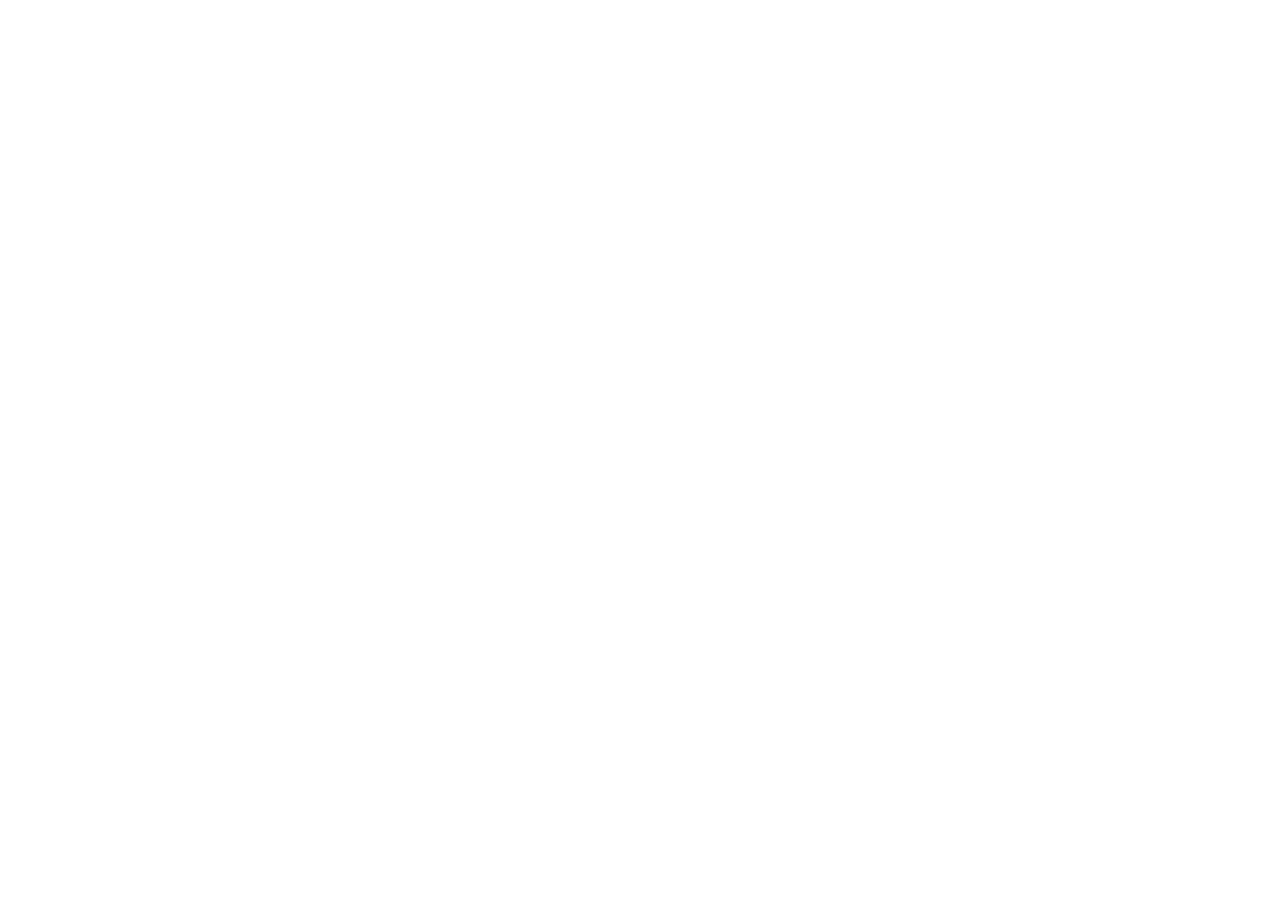
==== login.html @ 8dc0043e "day2 structure or nav completed by sujeet" ====
<!DOCTYPE html>
<html lang="en">
<head>
    <meta charset="UTF-8">
    <meta name="viewport" content="width=device-width, initial-scale=1.0">
    <title>log-in</title>
</head>
<body>
    
</body>
</html>
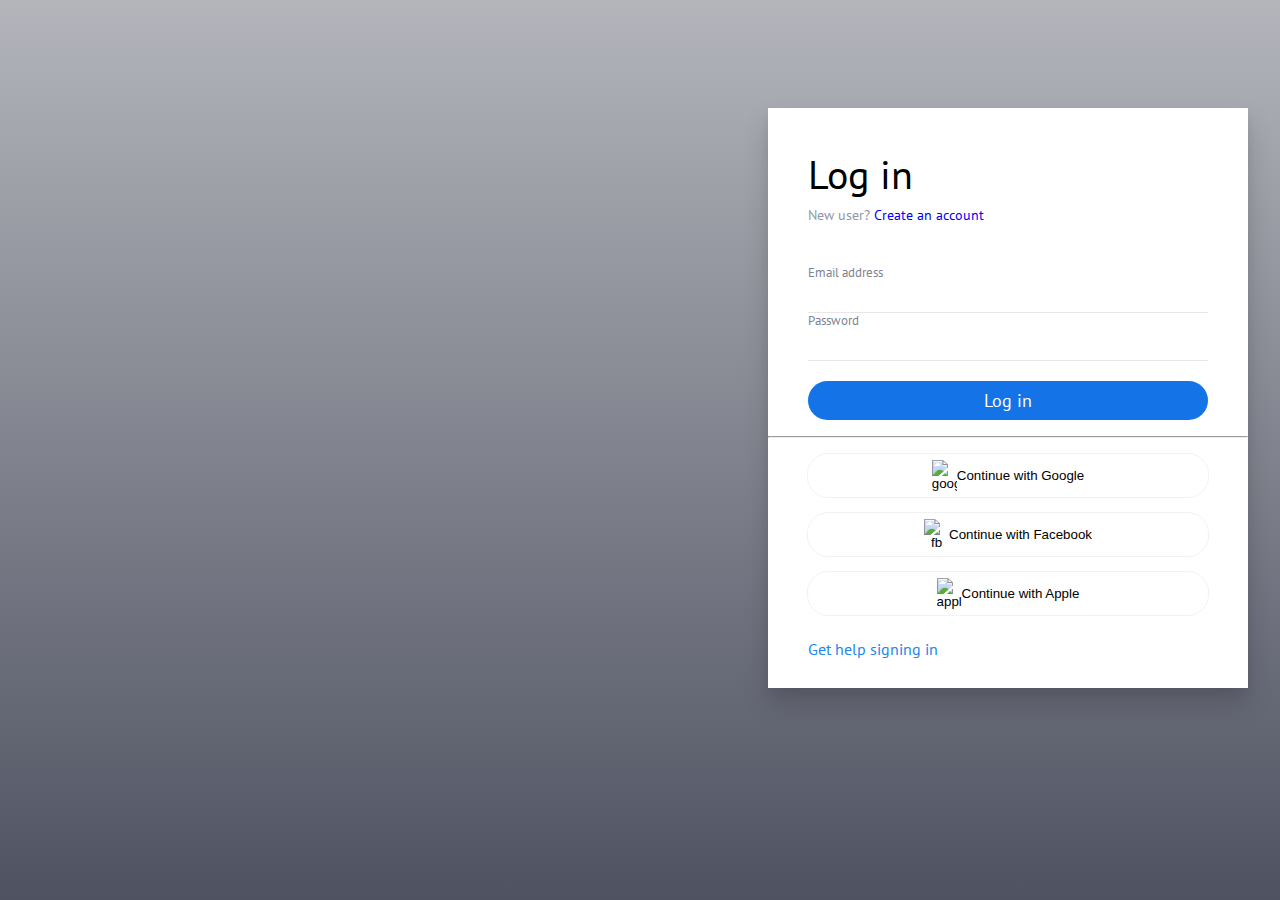
==== commit 0b552dd7: "updated login signup" ====
--- a/login.html
+++ b/login.html
@@ -4,8 +4,46 @@
     <meta charset="UTF-8">
     <meta name="viewport" content="width=device-width, initial-scale=1.0">
     <title>log-in</title>
+    <link rel="stylesheet" href="./style.css">
+    <link href="https://fonts.googleapis.com/css2?family=PT+Sans&display=swap" rel="stylesheet">
 </head>
 <body>
-    
+<div id="loginPage">
+    <div class="loginCard">
+        <div class="signin">
+            <h1>Log in</h1>
+            <p>New user? <a href="./signup.html">Create an account</a></p>
+        </div>
+<div class="loginForm">
+    <label for="">Email address</label>
+    <input type="text" name="" id="loginEmail">
+    <label for="">Password</label>
+    <input type="password" name="" id="loginPassword">
+    <button id="loginBtn">Log in</button>
+</div>
+<hr>
+
+<div class="buttons">
+
+    <a href="https://www.google.com/"><button><img src="https://auth.services.adobe.com/img/social/round/google.svg" alt="google">  Continue with Google</button></a>
+        
+    <a href="https://www.facebook.com/"><button><img src="https://auth.services.adobe.com/img/social/round/facebook.svg" alt="fb">  Continue with Facebook</button></a>
+        
+        <a href="https://www.icloud.com/"><button> <img src="https://auth.services.adobe.com/img/social/round/apple.svg" alt="apple">  Continue with Apple</button></a>
+
+    <!-- <a href="https://www.google.com/">Continue with Google</a>
+    <a href="https://www.facebook.com/">Continue with Facebook</a>
+    <a href="https://www.icloud.com/">Continue with Apple</a> -->
+</div>
+
+<div class="gethelp">
+    <a href="#">Get help signing in</a>
+</div>
+    </div>
+</div>
 </body>
-</html>+</html>
+
+
+
+
--- a/style.css
+++ b/style.css
@@ -0,0 +1,426 @@
+/* body{
+    margin:0;
+    font-family: Arial, sans-serif;
+    color: white;
+} */
+
+/* -----------------------sujeet start------------------------ */
+
+* {
+    margin: 0;
+    padding: 0;
+}
+
+nav {
+    background: linear-gradient(90deg, #ffffff, #c9dfed);
+    /* background-color: #fff; */
+    color: #52c1f7;
+    display: flex;
+    justify-content: space-between;
+    align-items: center;
+    border: 1px solid;
+    padding: 40px;
+}
+
+nav ul {
+    display: flex;
+    justify-content: space-between;
+    gap: 20px;
+    list-style: none;
+}
+
+.logo a {
+    text-decoration: none;
+    font-size: 25px;
+    font-weight: 600;
+    color: rgb(97, 97, 10);
+    font-family: sans-serif;
+}
+
+.logo a::first-letter {
+    font-size: 40px;
+}
+
+nav ul li a {
+    text-decoration: none;
+    font-size: 18px;
+    font-family: 'PT Sans', sans-serif;
+    color: #52c1f7;
+    font-weight: 800;
+}
+
+nav ul li a::after {
+    content: '';
+    width: 0%;
+    height: 2px;
+    background: #52c1f7;
+    display: block;
+    margin: auto;
+    transition: 0.5s;
+}
+
+nav ul li a:hover::after {
+    width: 100%;
+    transform: scale(1.1);
+}
+
+.search input {
+    /* width: 150px; */
+    border: 1px solid #52c1f7;
+    border-radius: 20px;
+    padding: 6px 100px 6px 8px;
+    margin-left: -80px;
+    outline: none;
+}
+
+.signlogBtn a {
+    text-decoration: none;
+    border: 1px solid;
+    border-radius: 20px;
+    padding: 6px 28px;
+    font-family: 'PT Sans', sans-serif;
+    font-weight: 500;
+}
+.signlogBtn a:nth-child(1){
+/* background: transparent; */
+background-color: #52c1f7;
+color: #fff;
+margin-right: 15px;
+}
+.signlogBtn a:nth-child(2){
+    background-color: #fff;
+    color: #52c1f7;
+    }
+
+/* -------------------- for login page------------------------- */
+
+#loginPage {
+    height: 100vh;
+    background-image: linear-gradient(rgba(4, 9, 30, 0.3), rgba(4, 9, 30, 0.7)), url(https://e0.pxfuel.com/wallpapers/765/243/desktop-wallpaper-cherry-blossom-widescreen-jpg-289-kb-cool-cherry-blossom-drawing.jpg);
+    ;
+    background-size: cover;
+    background-position: center;
+    background-repeat: no-repeat;
+    position: relative;
+}
+
+.loginCard {
+    width: 480px;
+    height: 580px;
+    background-color: white;
+    box-shadow: rgba(0, 0, 0, 0.15) 0px 15px 25px, rgba(0, 0, 0, 0.05) 0px 5px 10px;
+    position: absolute;
+    top: 12%;
+    left: 60%;
+}
+
+.signin {
+    margin: 2.5rem;
+}
+
+.signin h1 {
+    font-size: 40px;
+    font-family: 'PT Sans', sans-serif;
+    font-weight: 500;
+    margin-bottom: 0.4rem;
+}
+
+.signin p {
+    color: #9098a8;
+    font-size: 14px;
+    font-family: 'PT Sans', sans-serif;
+}
+
+.signin p a {
+    text-decoration: none;
+    color: blue;
+}
+
+.loginForm {
+    display: flex;
+    flex-direction: column;
+    margin-top: 0.4rem;
+    margin-left: 2.5rem;
+    margin-right: 2.5rem;
+}
+
+
+.loginForm label {
+    font-size: 13px;
+    color: #7f8494;
+    font-family: 'PT Sans', sans-serif;
+}
+
+#loginEmail {
+    border: none;
+    padding: 8px;
+    box-shadow: rgba(17, 17, 26, 0.1) 0px 1px 0px;
+    outline: none;
+}
+
+#loginPassword {
+    border: none;
+    padding: 8px;
+    box-shadow: rgba(17, 17, 26, 0.1) 0px 1px 0px;
+    outline: none;
+}
+
+#loginBtn {
+    /* margin-right: 2.3rem; */
+    margin-top: 1.3rem;
+    padding: 8px;
+    font-size: 18px;
+    font-family: 'PT Sans', sans-serif;
+    font-weight: 400;
+    color: #fff;
+    border: none;
+    border-radius: 10rem;
+    background-color: #1473e6;
+}
+
+.loginCard hr {
+    margin-top: 1rem;
+}
+
+.buttons {
+    display: flex;
+    flex-direction: column;
+    justify-content: center;
+    align-items: center;
+}
+
+.buttons a {
+    text-decoration: none;
+    font-size: 18px;
+}
+
+.buttons a button {
+    border: none;
+    box-shadow: rgba(0, 0, 0, 0.05) 0px 0px 0px 1px;
+    background: transparent;
+    width: 25rem;
+    padding: 6px;
+    border-radius: 20px;
+    text-align: center;
+    margin-top: 1rem;
+    display: flex;
+    justify-content: center;
+    align-items: center;
+}
+
+.buttons a img:nth-child(1) {
+    width: 25px;
+}
+
+.buttons a img:nth-child(2) {
+    width: 20px;
+}
+
+.buttons a img:nth-child(3) {
+    width: 20px;
+}
+
+
+.gethelp {
+    margin-top: 1.5rem;
+    margin-left: 2.5rem;
+}
+
+.gethelp a {
+    text-decoration: none;
+    color: #2386eb;
+    font-family: 'PT Sans', sans-serif;
+}
+
+/* ---------------------------- sign-up page------------------------ */
+
+#signupPage {
+    height: 100vh;
+    background-image: linear-gradient(rgba(4, 9, 30, 0.3), rgba(4, 9, 30, 0.7)), url(https://e0.pxfuel.com/wallpapers/178/18/desktop-wallpaper-cherry-blossoms-dark-cherry-blossom.jpg);
+    ;
+    background-size: cover;
+    background-position: center;
+    background-repeat: no-repeat;
+    position: relative;
+}
+
+.signupCard {
+    width: 480px;
+    height: 550px;
+    background-color: white;
+    box-shadow: rgba(0, 0, 0, 0.15) 0px 15px 25px, rgba(0, 0, 0, 0.05) 0px 5px 10px;
+    position: absolute;
+    top: 12%;
+    left: 60%;
+}
+
+.signupCard h1 {
+    font-size: 40px;
+    font-family: 'PT Sans', sans-serif;
+    margin-top: 4rem;
+    margin-left: 3rem;
+    font-weight: 500;
+}
+
+.socialIcons {
+    margin-top: 2.2rem;
+    margin-left: 2rem;
+}
+
+.socialIcons img {
+    box-shadow: rgba(0, 0, 0, 0.16) 0px 1px 4px;
+    padding: 8px;
+    border-radius: 50%;
+    gap: 10px;
+    margin-left: 20px;
+}
+
+.socialIcons img:nth-child(1) {
+    width: 28px;
+}
+
+#signupPage hr {
+    margin-top: 2.5rem;
+    margin-left: 2.5rem;
+    margin-right: 2.5rem;
+}
+
+.email {
+    margin-top: 1.5rem;
+    margin-left: 2rem;
+}
+
+.email h5 {
+    font-weight: 400;
+    font-family: 'PT Sans', sans-serif;
+    margin-bottom: 0.4rem;
+}
+
+.email p {
+    font-size: 14px;
+    font-family: 'PT Sans', sans-serif;
+}
+
+.email p a {
+    text-decoration: none;
+    color: blue;
+}
+
+.form {
+    margin-top: 1.5rem;
+    margin-left: 2rem;
+    display: flex;
+    flex-direction: column;
+}
+
+.form label {
+    color: #9098a8;
+    font-size: 12px;
+    font-family: 'PT Sans', sans-serif;
+    font-weight: 400;
+}
+
+#email {
+    border: none;
+    box-shadow: rgba(17, 17, 26, 0.1) 0px 1px 0px;
+    margin-right: 2.5rem;
+    padding: 8px;
+    margin-bottom: 1rem;
+    outline: none;
+}
+
+#password {
+    border: none;
+    box-shadow: rgba(17, 17, 26, 0.1) 0px 1px 0px;
+    margin-right: 2.5rem;
+    padding: 8px;
+    outline: none;
+}
+
+.form button {
+    margin-right: 2.3rem;
+    margin-top: 1.5rem;
+    padding: 10px;
+    font-size: 15px;
+    font-family: 'PT Sans', sans-serif;
+    font-weight: 400;
+    color: #fff;
+    border: none;
+    border-radius: 10rem;
+    background-color: #1473e6;
+}
+
+/* button:hover{
+    transform: scale(1.1);
+} */
+
+
+
+/* -----------------------sujeet end------------------------------ */
+
+footer{
+    font-family: Arial, sans-serif;
+    color: white;
+}
+.R-footer{
+    height: 400px;
+    width: 100%;;
+    background-color: rgb(2, 0, 0);
+    display: flex;
+    gap: 50px;
+
+}
+.language-dropdown {
+    width: 200px;
+    padding: 10px;
+  
+    border-radius: 5px;
+    position: relative;
+    display: inline-block;
+color: white;
+}
+.language-dropdown select {
+    width: 100%;
+    padding: 8px;margin-top: 10px;
+    border: 1px solid #ccc;
+    border-radius: 4px;
+    box-sizing: border-box;
+    outline: none;
+    font-size: medium;
+   
+}
+
+/* .customer-support{ 
+display: flex;
+flex-direction: column;
+gap:10px;
+margin-top: 100px; 
+ } */
+.R-footer .customer-support a {
+    color: rgb(255, 255, 255);
+    text-decoration: none; 
+    
+
+}
+
+.R-footer .customer-support a:hover {
+    text-decoration: underline;
+color: gray;}
+
+.rect{
+    display: flex;
+    height: auto;
+    width: 90px;
+    gap:50px;
+
+}
+.about{
+    display: flex;
+    flex-direction: column;
+    gap: 60px;
+}
+.social{
+    display: flex;
+    flex-direction: column;
+    gap:15px;
+}